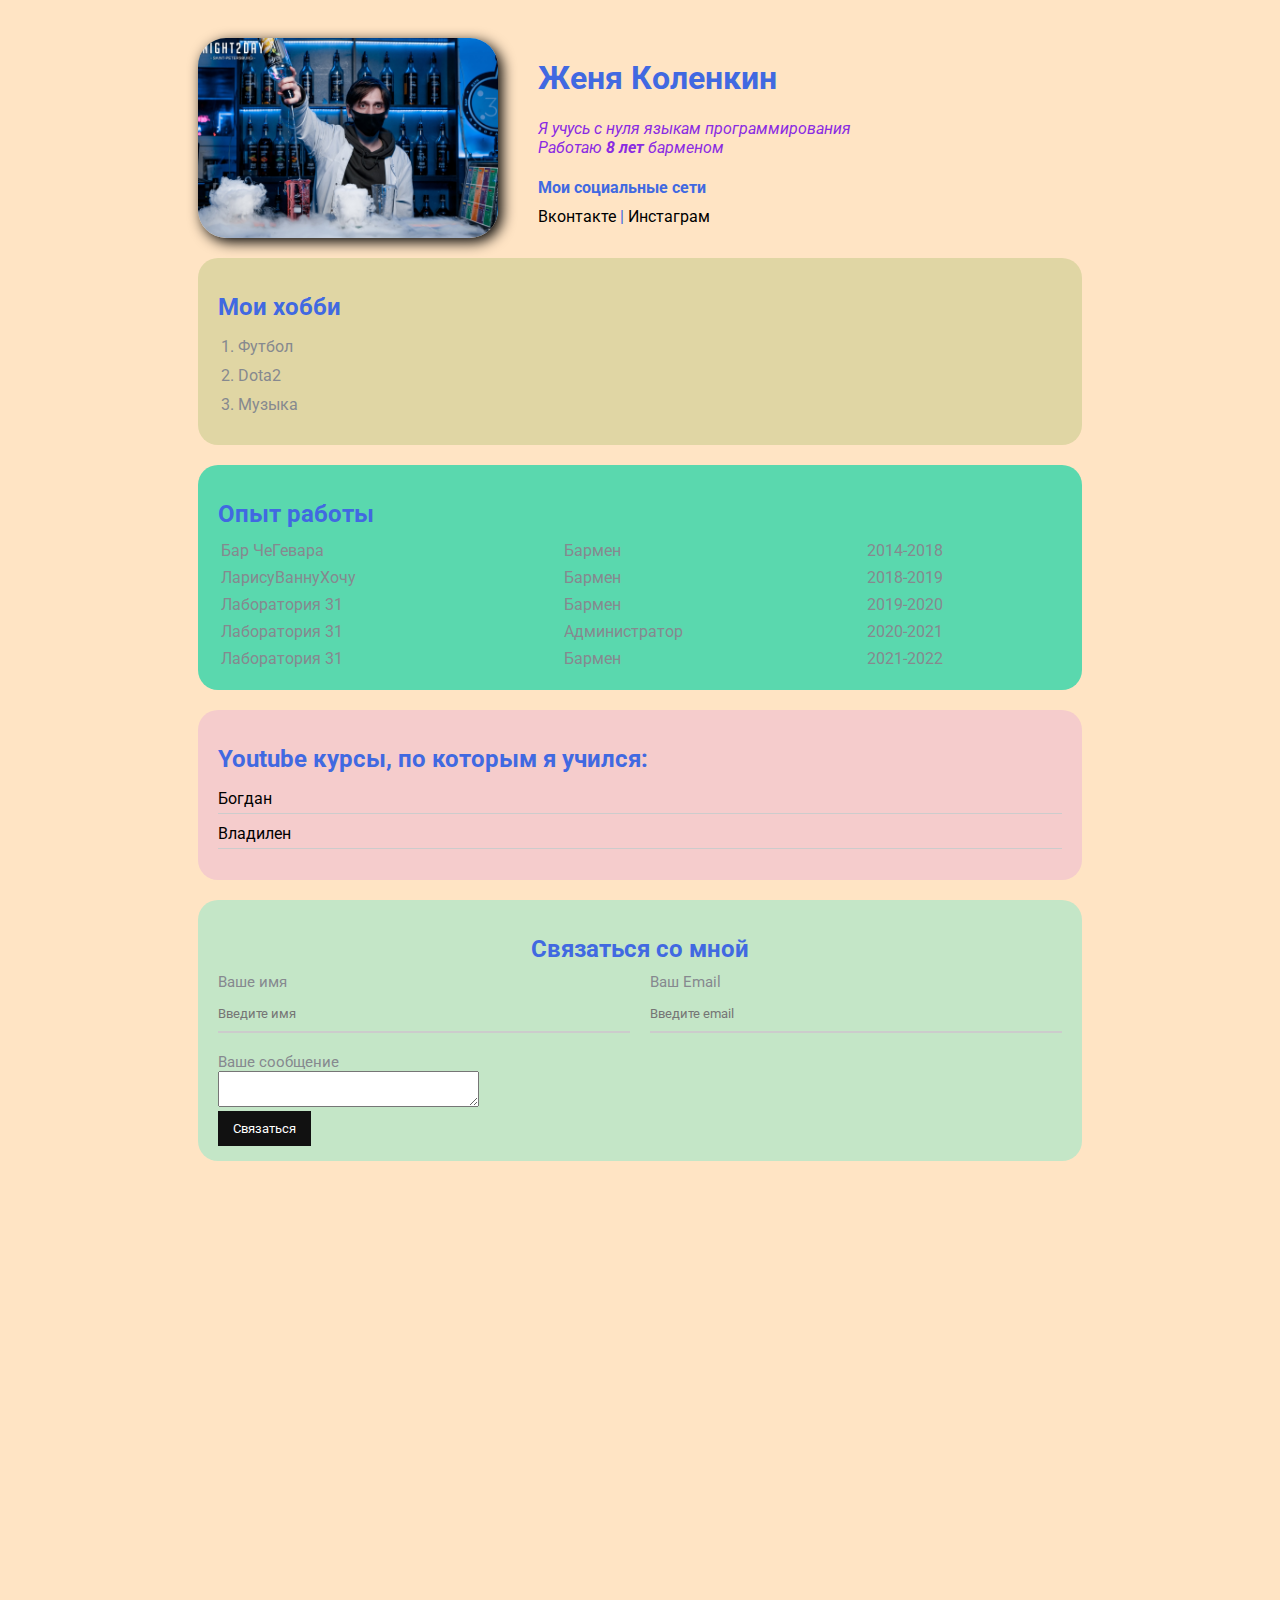
==== index.html @ e1ce8171 "Finish" ====
<!DOCTYPE html>
<html lang="en">
  <head>
    <meta charset="UTF-8" />
    <title>CV</title>
    <link href="styles.css" rel="stylesheet" />
  </head>
  <body>
    <div class="container">
      <div class="info">
        <img src="laba.jpg" alt="я преисполнился" class="avatar" />
        <div class="info-text">
          <h1>Женя Коленкин</h1>
          <p>Я учусь с нуля языкам программирования</p>
          <p>Работаю <strong>8 лет</strong> барменом</p>
          <h4>Мои социальные сети</h4>
          <a href="https://vk.com/immaimmorty" target="_blank">Вконтакте</a>
          |
          <a href="https://www.instagram.com/kolenochkin0731" target="_blank"
            >Инстаграм</a
          >
        </div>
      </div>
      <div class="card bg-yellow">
        <h2>Мои хобби</h2>
        <ol class="list">
          <li>Футбол</li>
          <li>Dota2</li>
          <li>Музыка</li>
        </ol>
      </div>
      <div class="card bg-mint">
        <h2>Опыт работы</h2>
        <table class="table">
          <tbody>
            <tr>
              <td>Бар ЧеГевара</td>
              <td>Бармен</td>
              <td>2014-2018</td>
            </tr>
            <tr>
              <td>ЛарисуВаннуХочу</td>
              <td>Бармен</td>
              <td>2018-2019</td>
            </tr>
            <tr>
              <td>Лаборатория 31</td>
              <td>Бармен</td>
              <td>2019-2020</td>
            </tr>
            <tr>
              <td>Лаборатория 31</td>
              <td>Администратор</td>
              <td>2020-2021</td>
            </tr>
            <tr>
              <td>Лаборатория 31</td>
              <td>Бармен</td>
              <td>2021-2022</td>
            </tr>
          </tbody>
        </table>
      </div>
      <div class="card bg-red">
        <h2>Youtube курсы, по которым я учился:</h2>
        <ul class="link-list">
          <li>
            <a
              target="_blank"
              href="https://www.youtube.com/c/CodingTutorials/videos"
              >Богдан</a
            >
          </li>
          <li>
            <a
              target="_blank"
              href="https://www.youtube.com/channel/UCg8ss4xW9jASrqWGP30jXiw"
              >Владилен</a
            >
          </li>
        </ul>
      </div>
      <div class="contact">
        <div class="card bg-green">
          <h2>Связаться со мной</h2>
          <form action="https://vk.com/immaimmorty">
            <div class="row">
              <div class="form-group">
                <label for="name">Ваше имя</label>
                <input type="text" id="name" placeholder="Введите имя" />
              </div>
              <div class="form-group">
                <label for="email">Ваш Email</label>
                <input type="text" id="email" placeholder="Введите email" />
              </div>
            </div>
            <div class="form-group">
              <label for="text">Ваше сообщение</label>
            </div>
            <textarea name="text" id="text" cols="30" rows="2"></textarea>
            <div><input class="btn" type="submit" value="Связаться" /></div>
          </form>
        </div>
      </div>
      <div class="position">
        <div class="box"></div>
      </div>
    </div>
    <div style="margin-bottom: 500px"></div>
  </body>
</html>
---- styles.css ----
@import url("https://fonts.googleapis.com/css2?family=Roboto&display=swap");

body {
  background-color: bisque;
  color: royalblue;
  font-size: 16px;
  font-weight: normal;
  font-family: "Roboto", sans-serif;

  /* font: normal 16px "Roboto", sans-serif; */

  /*  font-family: "Trebuchet MS", "Lucida Sans Unicode", "Lucida Grande",
    "Lucida Sans", Arial, sans-serif; */
}
a {
  color: black;
  text-decoration: none;
}
a:hover {
  text-decoration: underline;
}
a:active {
  color: red;
}
a:visited {
  color: green;
}
.avatar {
  width: 300px;
  border-radius: 28px;
  box-shadow: 4px 4px 14px rgba(0, 0, 0, 1);
}
.info {
  margin-bottom: 20px;
}
.info p {
  color: blueviolet;
  margin: 0;
  font-style: italic;
  text-decoration: none;
  /* letter-spacing: 5px; */
  /* text-transform: capitalize; */
  /* word-spacing: 40px; */
}
.info {
  display: flex;
  margin-bottom: 20px;
}
@media (max-width: 700px) {
  .info {
    display: block;
    text-align: center;
  }
}
.info-text {
  margin-left: 40px;
}
.info-text h4 {
  margin-bottom: 10px;
}
.container {
  max-width: 70%;
  margin: auto;
  padding-top: 30px;
}
.bg-yellow {
  background: #e0d6a4;
}
.bg-green {
  background: #c4e6c7;
}
.bg-red {
  background: #f5cccc;
}
.bg-mint {
  background: rgb(90, 216, 174);
}
.card {
  padding: 15px 20px;
  margin-bottom: 20px;
  border-radius: 20px;
}
.card h2 {
  margin-bottom: 10px;
}
.list {
  padding: 0 20px;
}
.list li {
  color: #86898f;
  margin-bottom: 10px;
}
.table {
  width: 100%;
}
.table td {
  padding-bottom: 5px;
}
.table td:nth-child(1),
.table td:nth-child(2),
.table td:nth-child(3) {
  color: #86898f;
}
.link-list {
  list-style: none;
  padding: 0;
}
.link-list li {
  margin-bottom: 10px;
  padding-bottom: 5px;
  border-bottom: 1px solid #ccc;
}
.contact h2 {
  text-align: center;
}
.form-group label {
  display: block;
  font-size: 15px;
  color: #86898f;
}
.form-group input {
  width: 100%;
  box-sizing: border-box;
  border: none;
  background: transparent;
  border-bottom: 2px solid #ccc;
  color: rgba(2, 14, 39, 0.664);
  padding: 15px 0 10px;
  outline: none;
  font-family: inherit;
}
.row {
  display: flex;
  margin-bottom: 20px;
}
.row > .form-group {
  width: 50%;
  margin-right: 20px;
}
.row > .form-group:last-child {
  margin-right: 0;
}
.btn {
  background: #111;
  padding: 10px 15px;
  color: #fff;
  border: none;
  font-family: inherit;
  cursor: pointer;
}
.btn:hover {
  opacity: 0.8;
}
/* .position {
  border: 4px solid black;
  margin-top: 40px;
  padding: 20px;
}
.box {
  position: absolute;
  width: 50px;
  height: 50px;
  background: lightcoral;
} */

/* .table tr:nth-child(odd) {
  background: red;
} */
/* .social {
  background: plum;
  padding: 10px;
  margin: 5px;
  border: 5px solid red;
  border-bottom-style: dashed;
  border-top-width: 15px;
  border-right-color: aqua;
} */
/* .box-model > div {
  float: left;
  background: black;
  height: 200px;
  width: 25%;
  border: 4px solid red;
  box-sizing: border-box;
} */
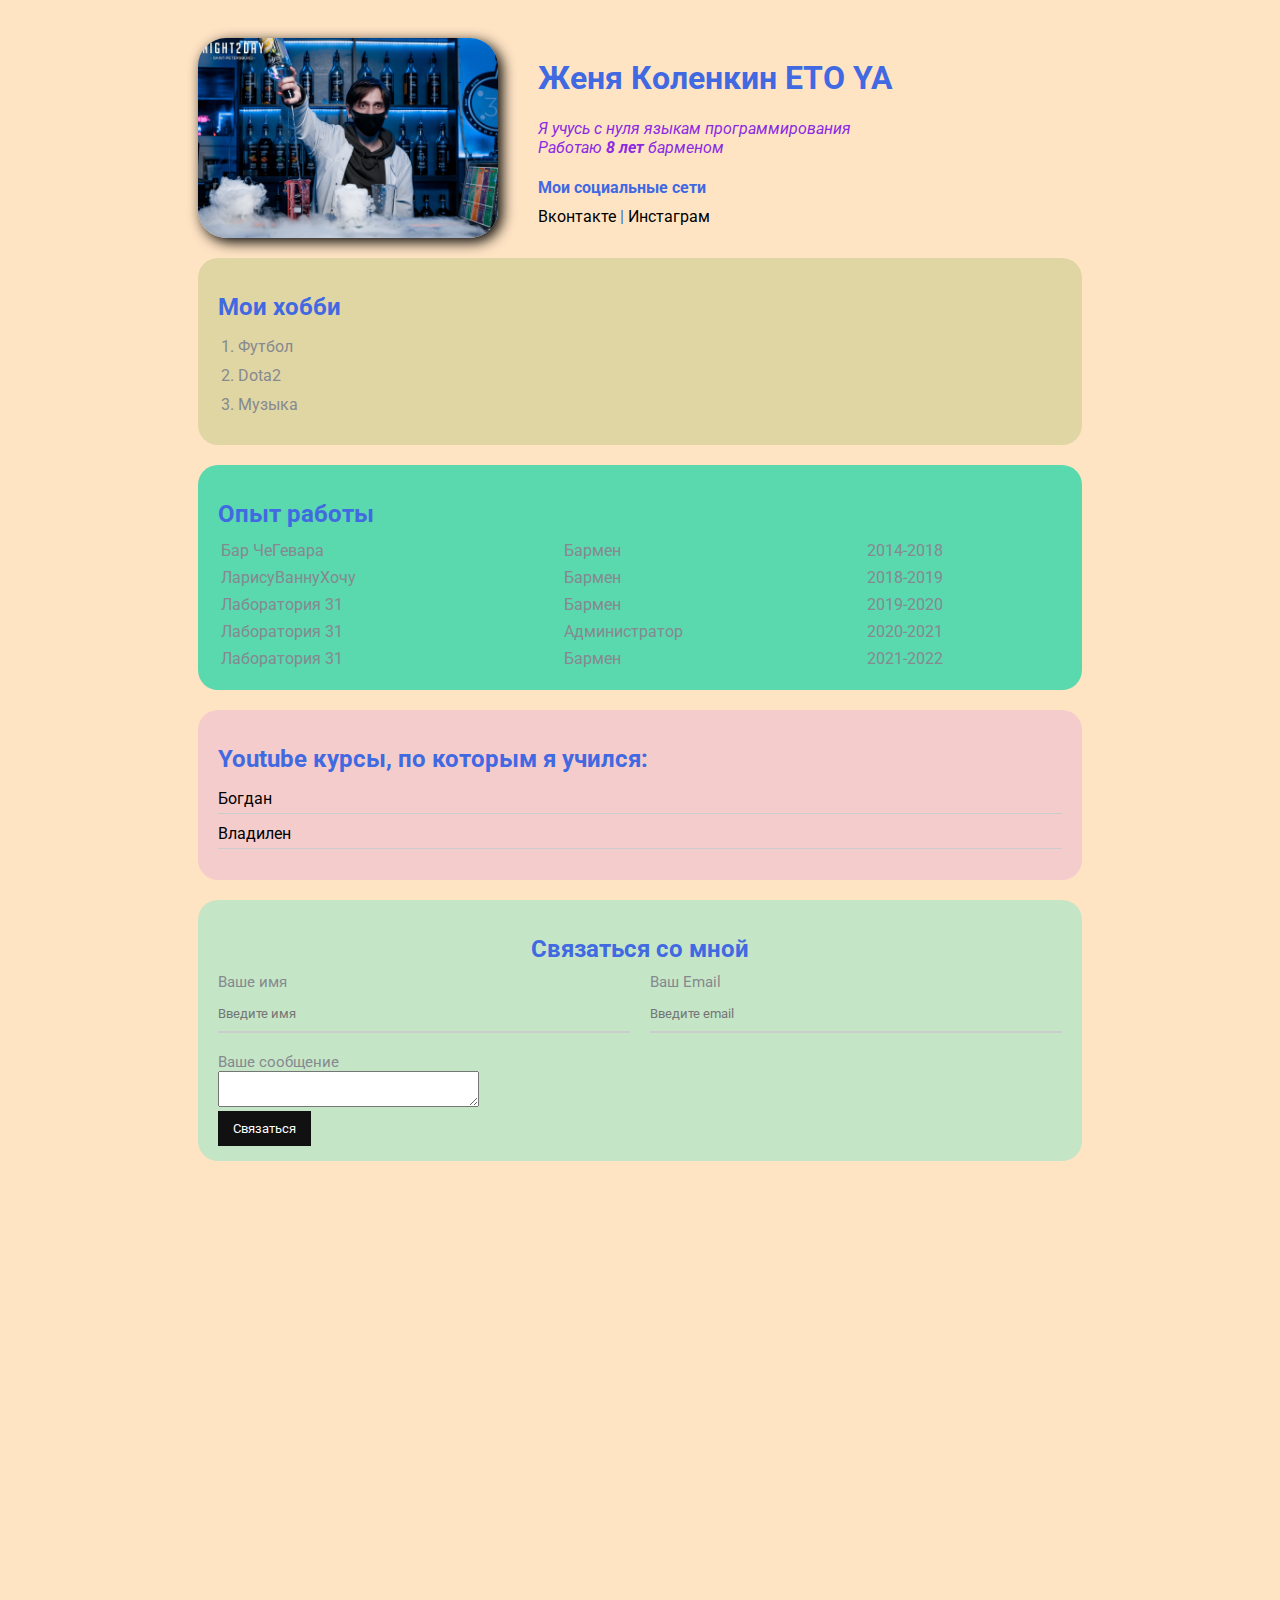
==== commit 3ef9159b: "modified: index.html" ====
--- a/index.html
+++ b/index.html
@@ -10,7 +10,7 @@
       <div class="info">
         <img src="laba.jpg" alt="я преисполнился" class="avatar" />
         <div class="info-text">
-          <h1>Женя Коленкин</h1>
+          <h1>Женя Коленкин ETO YA</h1>
           <p>Я учусь с нуля языкам программирования</p>
           <p>Работаю <strong>8 лет</strong> барменом</p>
           <h4>Мои социальные сети</h4>
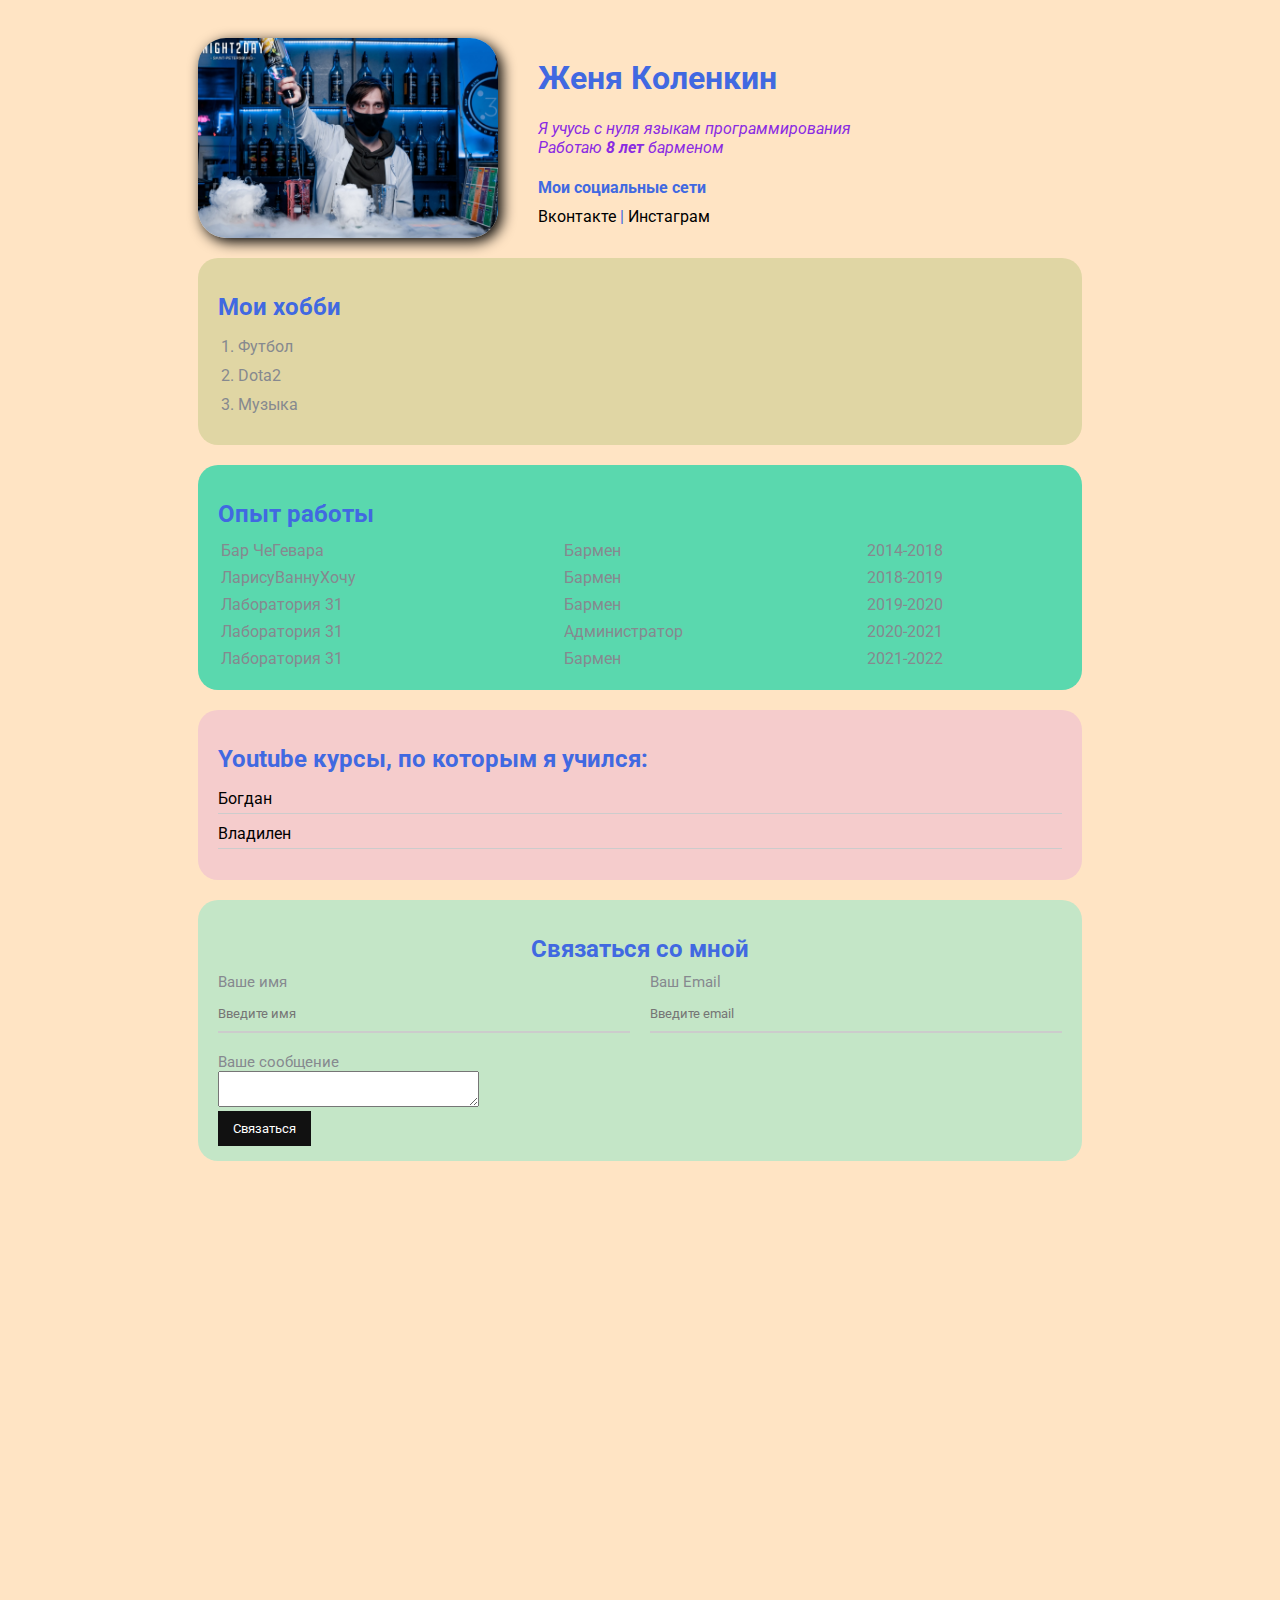
==== commit f0c5396c: "add title" ====
--- a/index.html
+++ b/index.html
@@ -10,7 +10,7 @@
       <div class="info">
         <img src="laba.jpg" alt="я преисполнился" class="avatar" />
         <div class="info-text">
-          <h1>Женя Коленкин ETO YA</h1>
+          <h1>Женя Коленкин</h1>
           <p>Я учусь с нуля языкам программирования</p>
           <p>Работаю <strong>8 лет</strong> барменом</p>
           <h4>Мои социальные сети</h4>
